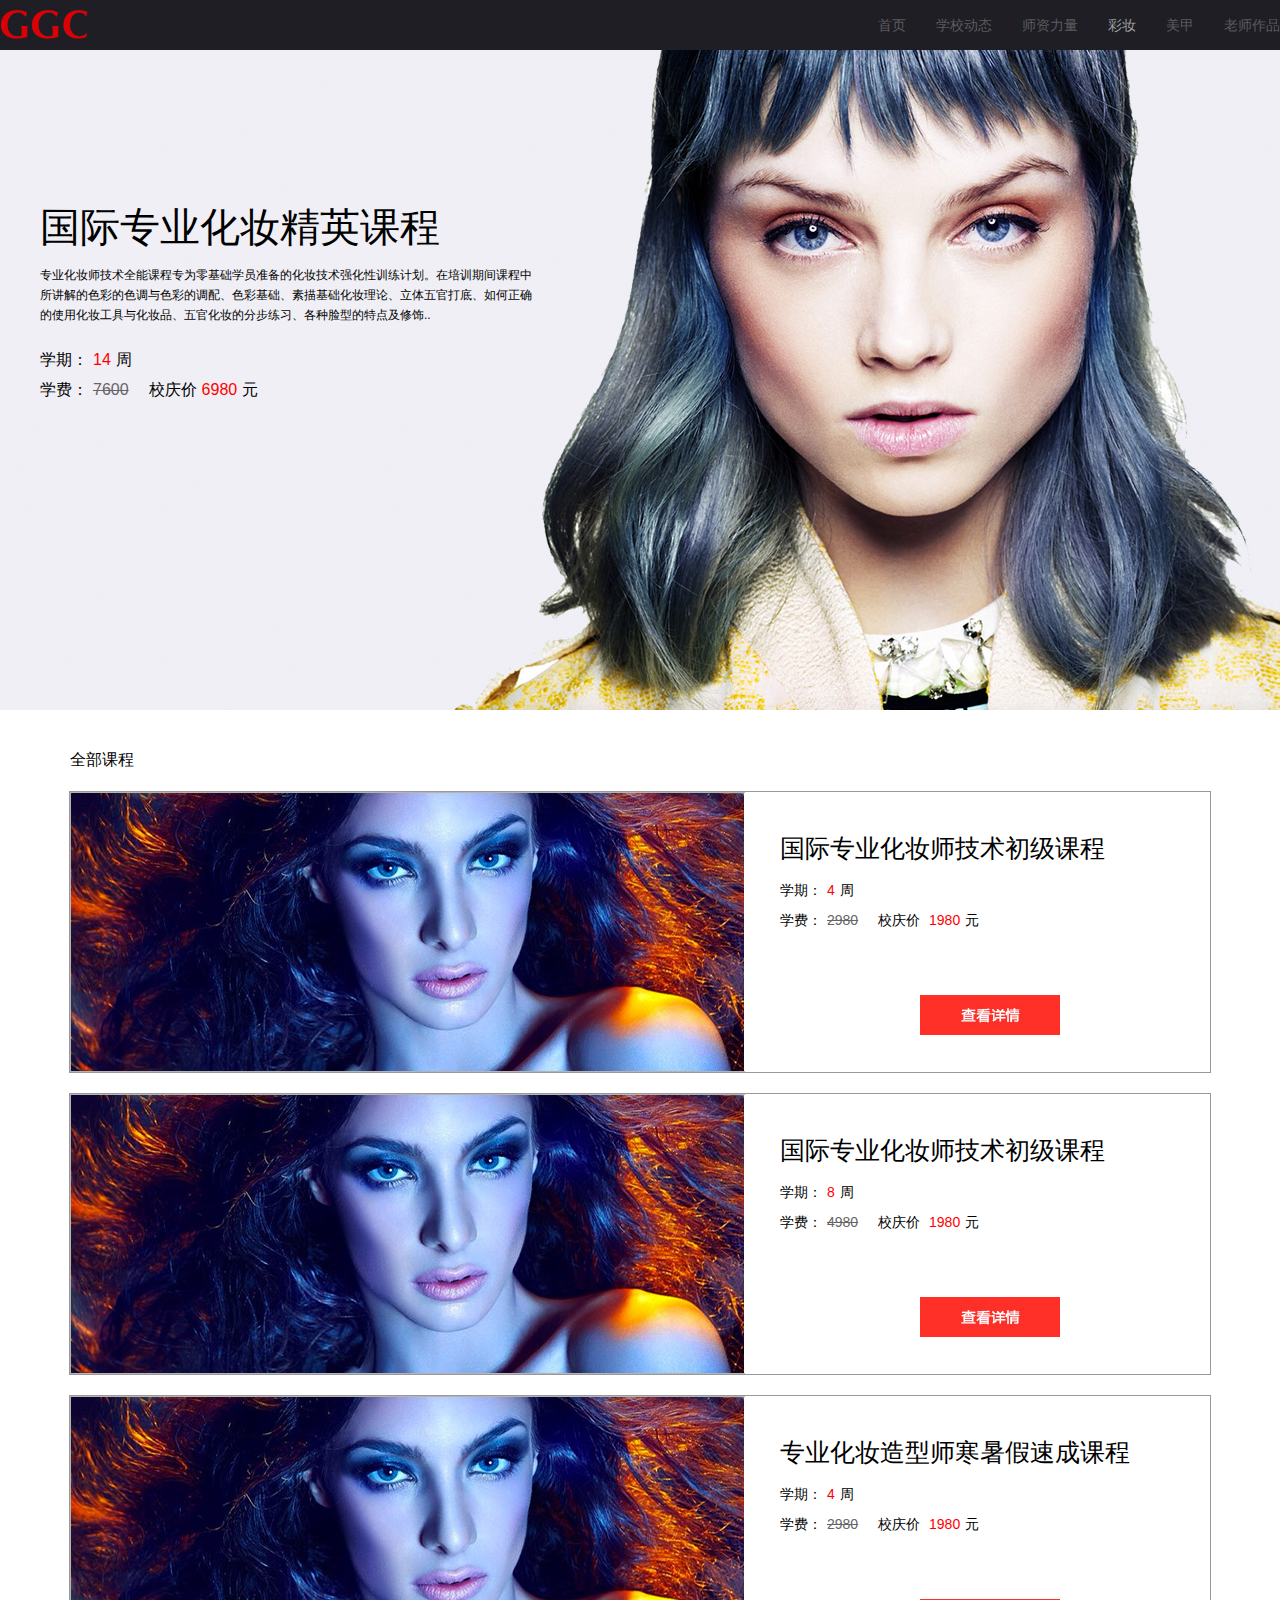
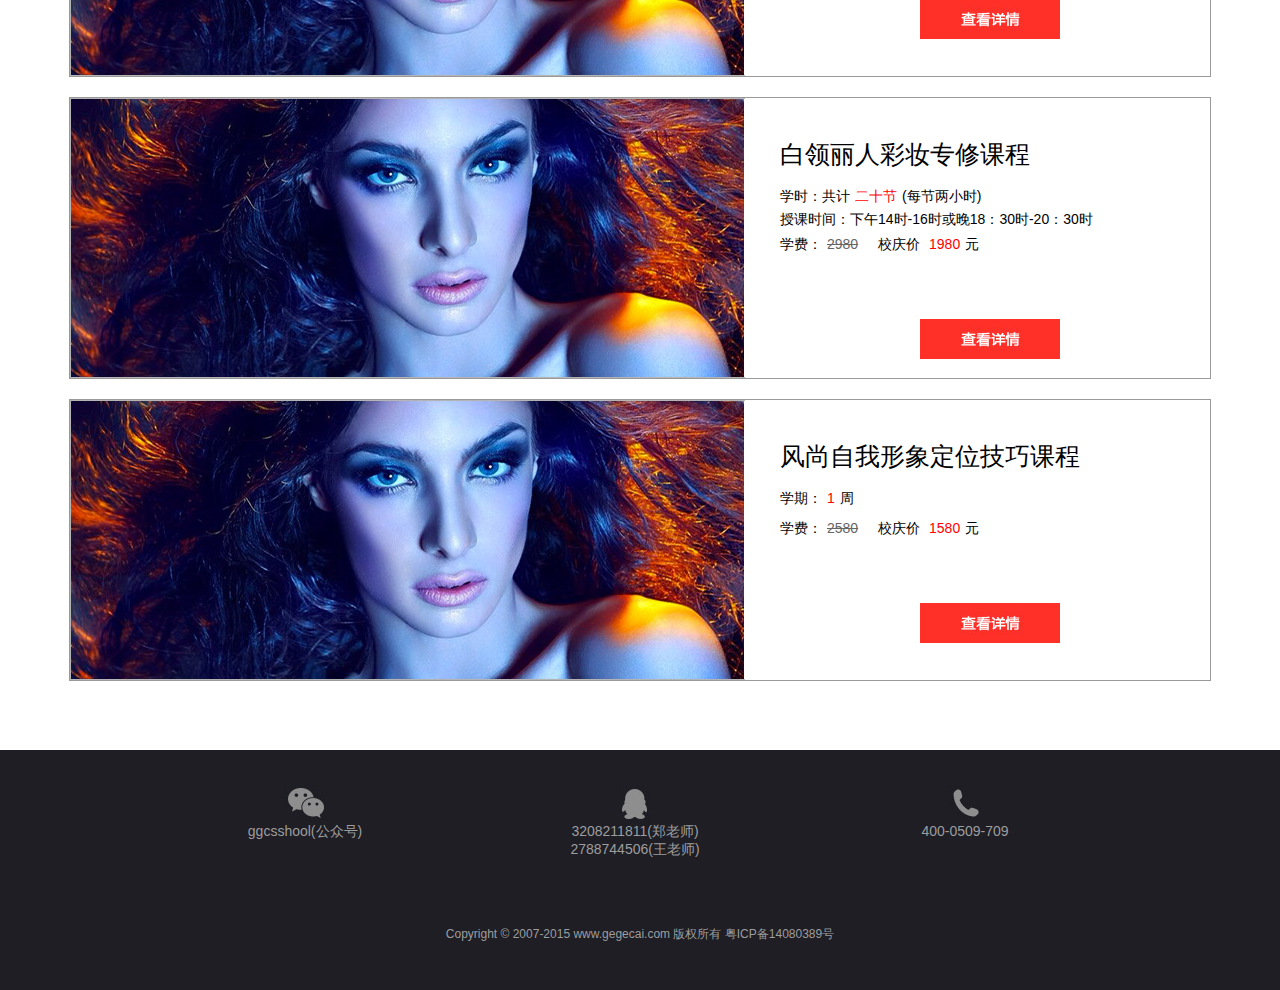
==== cosmetics.html @ c26131b4 "11" ====
<!DOCTYPE html PUBLIC "-//W3C//DTD XHTML 1.0 Transitional//EN" "http://www.w3.org/TR/xhtml1/DTD/xhtml1-transitional.dtd">
<html xmlns="http://www.w3.org/1999/xhtml">
<head>
<meta charset="UTF-8">
	<title>彩妆</title>
	<meta name="description" content="描述" />
    <meta name="keywords" content="关键字" />
    <meta name="copyright" content="timer" />
    <link rel="stylesheet" href="css/base.css">
    <link rel="stylesheet" href="css/cosmetics.css">
    <script language="javascript" src="scripts/jquery-1.11.3.min.js"></script>
    <script language="javascript" src="scripts/teacherwork.js"></script>
</head>

<body>
    <!--导航-->
    <div class="header">
    	<div class="header_title">
            <div class="logo">
                <img src="images/logo.jpg" />
            </div>
            <div class="nav-bar">
                <ul>
                    <li>
                        <a href="#" target="_parent">首页</a>
                    </li>
                    <li>
                        <a href="#" target="_parent">学校动态</a>
                    </li>
                    <li>
                        <a href="#" target="_parent">师资力量</a>
                    </li>
                    <li>
                        <a href="cosmetics.html" target="_parent" style="color:#9D9D9F">彩妆</a>
                    </li>
                    <li>
                        <a href="#" target="_parent">美甲</a>
                    </li>
                    <li>
                        <a href="teacherwork.html" target="_parent" >老师作品</a>
                    </li>
              </ul>
            </div> 
        </div>
    </div>
    <!--导航图片-->
   	<div class="header_bg">
    	<div class="header_text">
            <div class="text">
                <p class="t_title">国际专业化妆精英课程</p>
                <p class="t_content">专业化妆师技术全能课程专为零基础学员准备的化妆技术强化性训练计划。在培训期间课程中所讲解的色彩的色调与色彩的调配、色彩基础、素描基础化妆理论、立体五官打底、如何正确的使用化妆工具与化妆品、五官化妆的分步练习、各种脸型的特点及修饰..
    </p>
                <p>学期：<span class="redcolor">14</span>周</p>
                <p>学费：<span class="blackcolor">7600</span>校庆价<span class="redcolor">6980</span>元</p>
            </div>
        </div>
    </div>
    <!--课程 -->
    <div class="content">
    	<div class="con_title">全部课程</div>
        <div class="con_kc">
        	<div class="con_kc_bg"><img src="images/course_1.jpg" /></div>
            <div class="con_kc_con">
            	<p class="title">国际专业化妆师技术初级课程</p>
                <p>学期：<span class="redcolor">4</span>周</p>
                <p>学费：<span class="blackcolor">2980</span>校庆价
                		<span class="redcolor">1980</span>元
                </p>
                <span class="btn"><a href="#" ><img src="images/btn_ok.jpg"  /></a></span>
            </div>
        </div>
         <div class="con_kc">
        	<div class="con_kc_bg"><img src="images/course_1.jpg" /></div>
            <div class="con_kc_con">
            	<p class="title">国际专业化妆师技术初级课程</p>
                <p>学期：<span class="redcolor">8</span>周</p>
                <p>学费：<span class="blackcolor">4980</span>校庆价
                		<span class="redcolor">1980</span>元
                </p>
                <span class="btn"><a href="#" ><img src="images/btn_ok.jpg"  /></a></span>
            </div>
        </div>
         <div class="con_kc">
        	<div class="con_kc_bg"><img src="images/course_1.jpg" /></div>
            <div class="con_kc_con">
            	<p class="title">专业化妆造型师寒暑假速成课程</p>
                <p>学期：<span class="redcolor">4</span>周</p>
                <p>学费：<span class="blackcolor">2980</span>校庆价
                		<span class="redcolor">1980</span>元
                </p>
                <span class="btn"><a href="#" ><img src="images/btn_ok.jpg"  /></a></span>
            </div>
        </div>
         <div class="con_kc">
        	<div class="con_kc_bg"><img src="images/course_1.jpg" /></div>
            <div class="con_kc_con">
            	<p class="title">白领丽人彩妆专修课程</p>
                <p>学时：共计<span class="redcolor">二十节</span>(每节两小时)</p>
                <p>授课时间：下午14时-16时或晚18：30时-20：30时</p>
                <p>学费：<span class="blackcolor">2980</span>校庆价
                		<span class="redcolor">1980</span>元
                </p>
                <span class="btn"><a href="#" ><img src="images/btn_ok.jpg"  /></a></span>
            </div>
        </div>
        <div class="con_kc">
        	<div class="con_kc_bg"><img src="images/course_1.jpg" /></div>
            <div class="con_kc_con">
            	<p class="title">风尚自我形象定位技巧课程</p>
                <p>学期：<span class="redcolor">1</span>周</p>
                <p>学费：<span class="blackcolor">2580</span>校庆价
                		<span class="redcolor">1580</span>元
                </p>
                <span class="btn"><a href="#" ><img src="images/btn_ok.jpg"  /></a></span>
            </div>
        </div>
   
        
    </div>
    <!--分享-->
	<div class="don">	        
        <div class="d-navigation">
            <ul>
                <li>
                	<img src="images/ggcsshool.jpg"  />
                    <p>ggcsshool(公众号)</p>
                </li>
                <li>
                	<img src="images/qq.jpg"  />
                    <p>3208211811(郑老师)</p>
                    <p>2788744506(王老师)</p>
                </li>
                <li>
                	<img src="images/call.jpg"  />
                    <p>400-0509-709</p>
                </li>
          </ul>
          <div class="clear"></div>
        </div>
        <div class="d-text">
            <p>Copyright © 2007-2015 www.gegecai.com 版权所有 粤ICP备14080389号</p>
        </div>
    </div>
</body>
</html>
---- css/base.css ----
article, aside, details, figcaption, figure, footer, header, hgroup,main, nav, section, summary {
	display: block
}
body, dl, dt, dd, ul, ol, li, h1, h2, h3, h4, h5, h6, pre, code, form, fieldset, legend, input, button, textarea, p, blockquote, th, td, figure, div {
	margin: 0;
	padding: 0;
	font-family: "PingHei","Microsoft YaHei","微软雅黑","Lucida Grande", "Lucida Sans Unicode", "Helvetica","Arial","Verdana","sans-serif";
	-webkit-font-smoothing:antialiased;
}
fieldset, img {
	border: 0 none
}
a, img {
	vertical-align: top
}
a {
	color:#4e4d4d;
	background: transparent;
	-webkit-tap-highlight-color: rgba(255, 255, 255, 0)
}
a:active, a:hover {
	outline: 0 none
}
a, a:hover {
	text-decoration: none
}
:focus {
	outline: 0 none
}
address, caption, cite, code, dfn, em, th, var, optgroup {
	font-style: normal;
	font-weight: 400
}
h1, h2, h3, h4, h5, h6 {
	font-size: 100%
}
abbr, acronym {
	border: 0 none;
	font-variant: normal
}
input, button, textarea, select, optgroup, option {
	font-family: inherit;
	font-size: 100%;
	font-style: inherit;
	font-weight: inherit
}
code, kbd, samp, tt, input, button, textarea, select {
	font-size: 100%
}
ol, ul, li {
	list-style: none
}
table {
	border-collapse: collapse;
	border-spacing: 0
}
sup, sub {
	font-size: 100%;
	vertical-align: baseline
}
blockquote, q {
	quotes: none
}
blockquote:before, blockquote:after, q:before, q:after {
	content: ''
}
button, html input[type=button], input[type=reset], input[type=submit] {
	-webkit-appearance: button;
	cursor: pointer
}
button[disabled], html input[disabled] {
	cursor: not-allowed
}
button {
	overflow: visible
}
em, i {
	font-style: normal
}

}
body {
	font: 12px/1.5 PingHei, tahoma, arial, Hiragino Sans GB, \5FAE\8F6F\96C5\9ED1, \5B8B\4F53, sans-serif;
	color: #fff;
}

/*title*/
.header {
	min-width:1280px;
	height: 50px;
	margin-left: auto;
	margin-right: auto;
	background-color:#1E1E24;
}


.header_title{ width:1280px; height:50px; margin-left:auto; margin-right:auto;}

.logo {
	float: left;
	margin-top: 8px;
}

.nav-bar {
	float: right;
}

.nav-bar li {
	margin-left: 30px;
	float: left;
	line-height: 50px;
}

.nav-bar li a {
	-webkit-transition:all .2s ease-in-out;
	transition:all .2s ease-in-out;
	color: #5B5B5E;
	font-family: "PingHei","Microsoft YaHei","微软雅黑","Lucida Grande", "Lucida Sans Unicode", "Helvetica","Arial","Verdana","sans-serif";
	font-size: 14px;
}

.nav-bar li a:hover {
	color: #9D9D9F;
}
.nav-bar li a:active {
	color: #9D9D9F;
}


/*don*/
.don{
	min-width:1280px;
	height: 240px;
	margin-left:auto;
	margin-right:auto;
	background-color: #1E1E24;
}
.d-navigation{
	width: 1000px;
	margin-left:auto;
	margin-right:auto;
	padding-top: 30px;
	color: #1E1E24;
	text-align:center;
}

.d-navigation ul{
	text-align: center;
}

.d-navigation li{
	margin-top:5px;
	width:33%;
	color: #9D9D9F;
	font-family: "PingHei","Microsoft YaHei","微软雅黑","Lucida Grande", "Lucida Sans Unicode", "Helvetica","Arial","Verdana","sans-serif";
	font-size:14px;
	float:left;

}

.d-text{
	margin-top:60px;
	margin-bottom: 30px;
	width:1000px;
	color: #9D9D9F;
	font-size:12px;
	line-height:20px;
	margin-left:auto;
	margin-right:auto;
	text-align:center;
}
.d-text p{
	line-height:30px;
}

.clear{ clear:both}
---- css/cosmetics.css ----
/*Header图片*/

.header_bg{ background:url(../images/cz-banner-bg.jpg) no-repeat center; -webkit-background-size: cover; min-width:1280px; height:660px; margin-left:auto; margin-right:auto;}

.header_text { width:1280px; height:660px; margin-left:auto; margin-right:auto;}
.header_text .text{ width:500px; height:300px; padding-top:150px; padding-left:40px;}
.header_text .text .t_title { font-size:40px; font-size-adjust:30px; margin-bottom:10px;}
.header_text .text .t_content { font-size:12px; margin-bottom:20px; line-height:20px;}

.redcolor { color: red; margin-left:5px; margin-right:5px; line-height:30px;}
.blackcolor { color: #666; text-decoration:line-through; margin-right:20px; margin-left:5px;}

.content { min-width:1280px;; height:1600px; margin-left: auto; margin-right: auto; padding-top:40px;}
.con_title { width:1140px; margin-left:auto; margin-right:auto;}

.con_kc { width:1140px; height: 280px; margin-left:auto; margin-right:auto; position:relative; border:1px solid #999; margin-top:20px; }
.con_kc_bg { float: left; width:675px; height:280px;}
.con_kc_con { float:left; margin-left:35px; height: 280px;}
.con_kc_con .title{ font-size:25px; margin-top:40px; margin-bottom:10px;}
.con_kc_con p{ font-size:14px;}
.con_kc_con .btn{ margin-top:60px; margin-left:140px; width:140px; height:40px; float:left; position:absolute;}
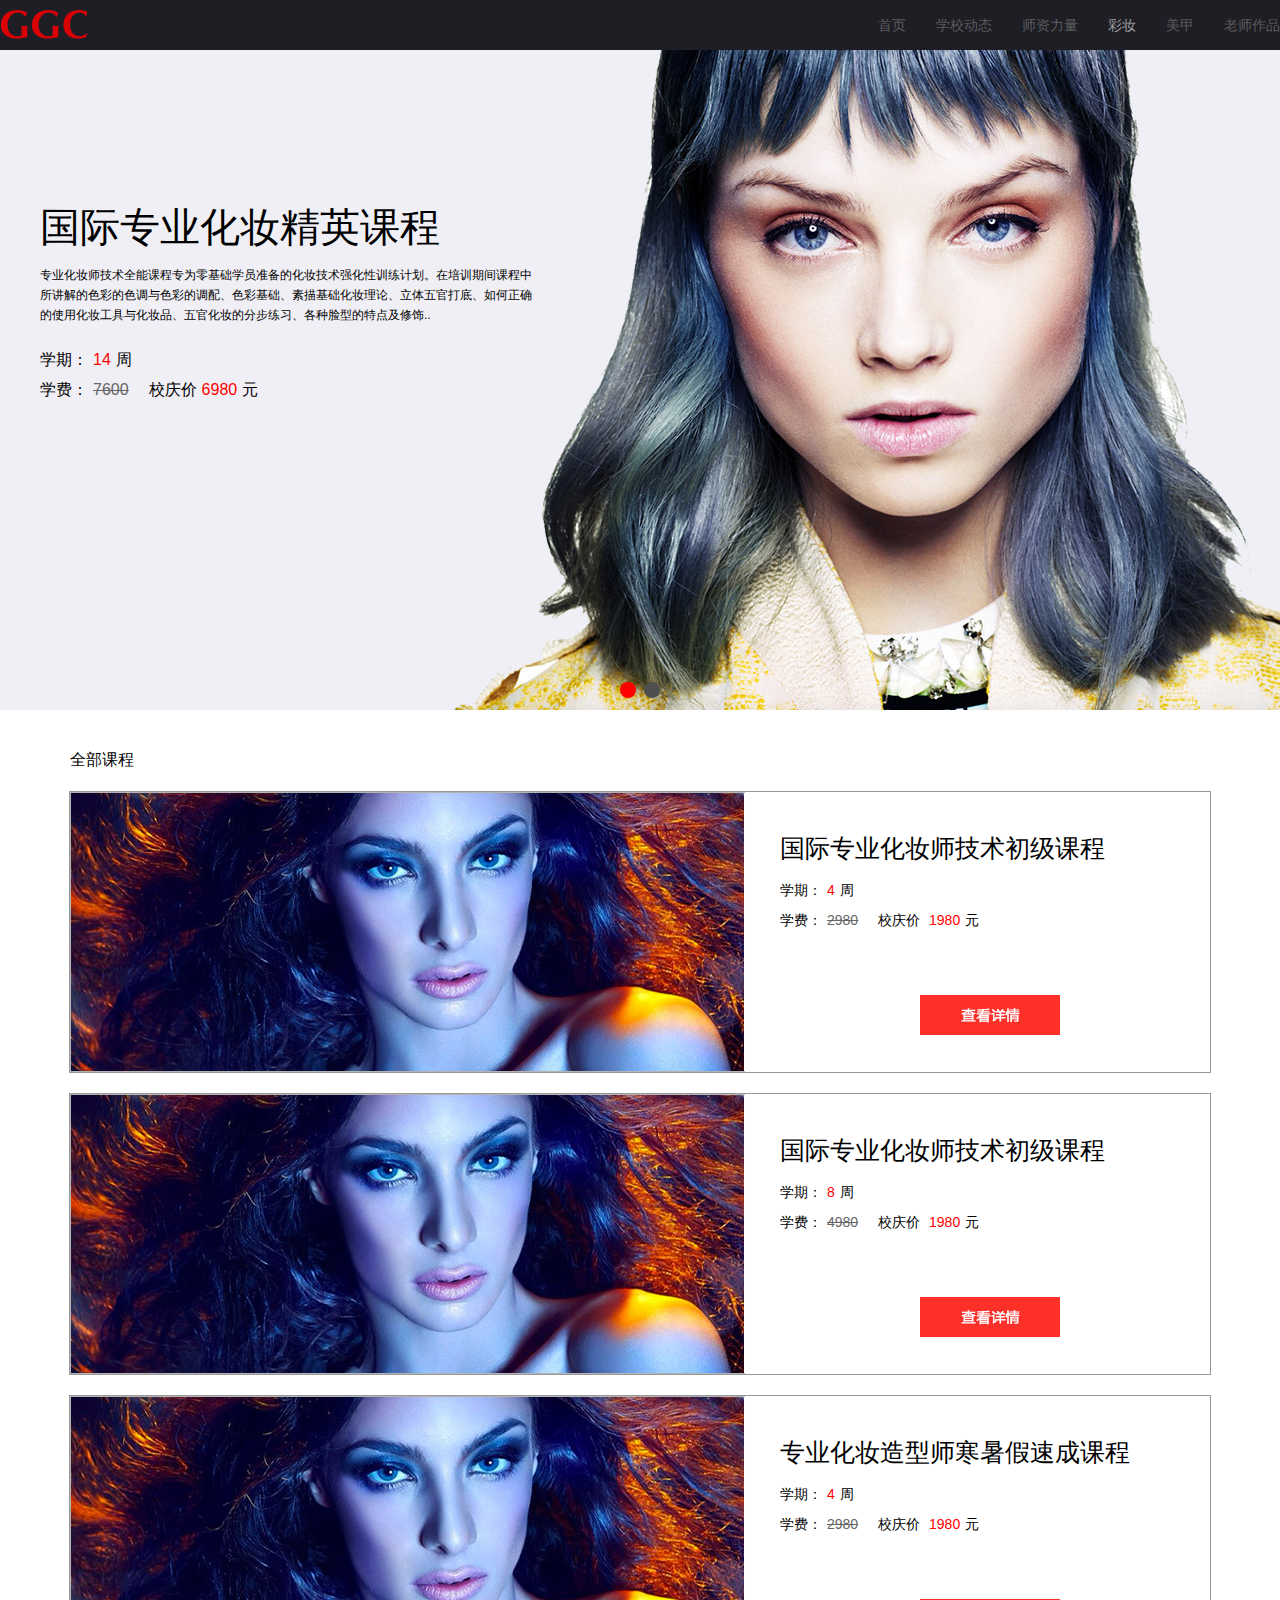
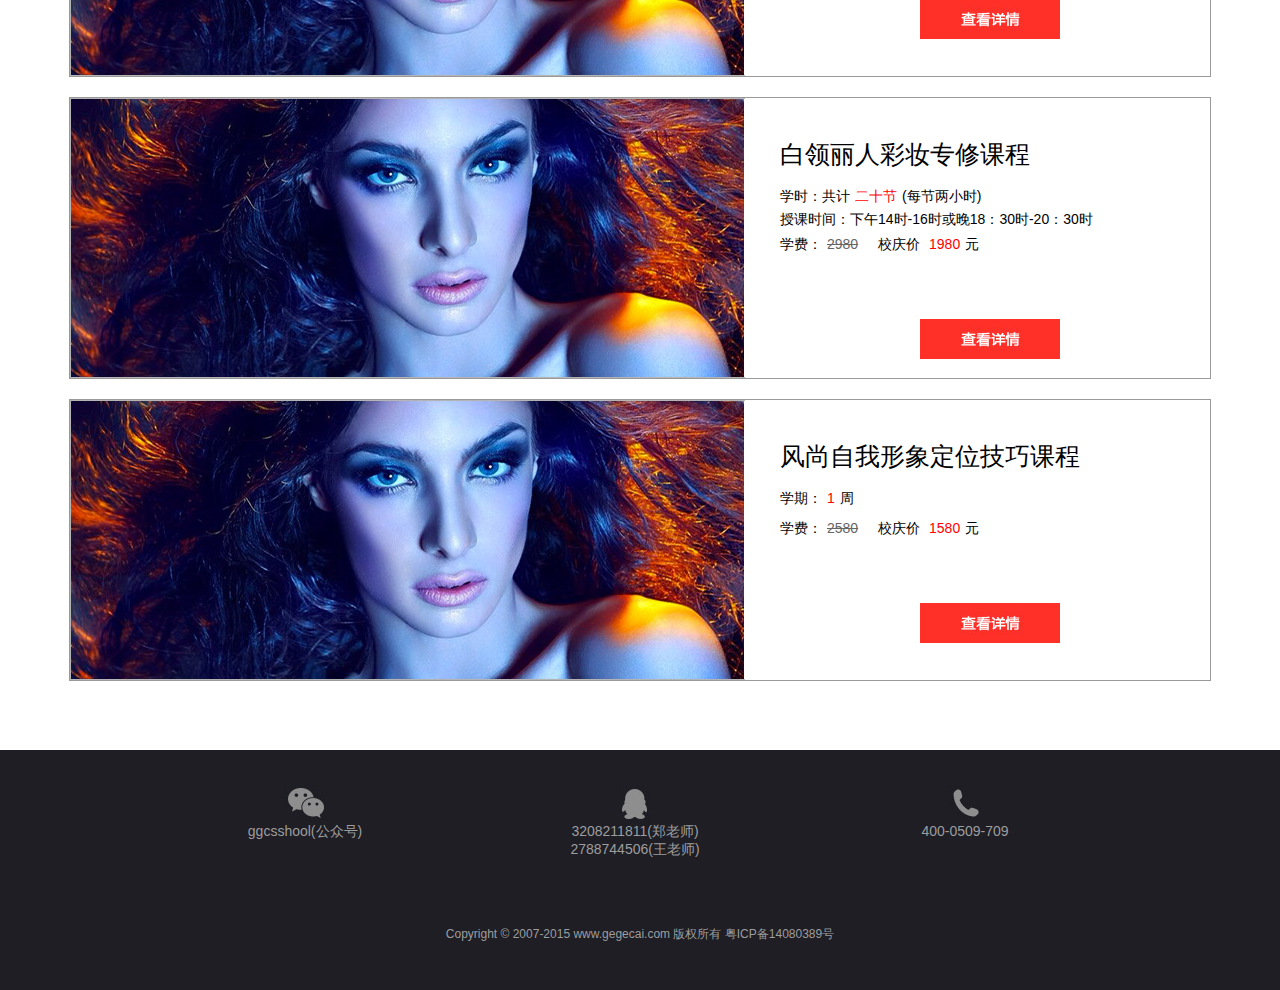
==== commit 23117e0c: "11" ====
--- a/cosmetics.html
+++ b/cosmetics.html
@@ -9,7 +9,7 @@
     <link rel="stylesheet" href="css/base.css">
     <link rel="stylesheet" href="css/cosmetics.css">
     <script language="javascript" src="scripts/jquery-1.11.3.min.js"></script>
-    <script language="javascript" src="scripts/teacherwork.js"></script>
+    <script language="javascript" src="scripts/cosmetics.js"></script>
 </head>
 
 <body>
@@ -44,17 +44,42 @@
         </div>
     </div>
     <!--导航图片-->
-   	<div class="header_bg">
-    	<div class="header_text">
-            <div class="text">
-                <p class="t_title">国际专业化妆精英课程</p>
-                <p class="t_content">专业化妆师技术全能课程专为零基础学员准备的化妆技术强化性训练计划。在培训期间课程中所讲解的色彩的色调与色彩的调配、色彩基础、素描基础化妆理论、立体五官打底、如何正确的使用化妆工具与化妆品、五官化妆的分步练习、各种脸型的特点及修饰..
-    </p>
-                <p>学期：<span class="redcolor">14</span>周</p>
-                <p>学费：<span class="blackcolor">7600</span>校庆价<span class="redcolor">6980</span>元</p>
-            </div>
+    <div id="imageShow">
+        <ul class="imagebg">
+            <li class="bannerbg">
+      			<div class="header_bg">
+                    <div class="header_text" >
+                        <div class="text">
+                            <p class="t_title">国际专业化妆精英课程</p>
+                            <p class="t_content">专业化妆师技术全能课程专为零基础学员准备的化妆技术强化性训练计划。在培训期间课程中所讲解的色彩的色调与色彩的调配、色彩基础、素描基础化妆理论、立体五官打底、如何正确的使用化妆工具与化妆品、五官化妆的分步练习、各种脸型的特点及修饰..
+                </p>
+                            <p>学期：<span class="redcolor">14</span>周</p>
+                            <p>学费：<span class="blackcolor">7600</span>校庆价<span class="redcolor">6980</span>元</p>
+                        </div>
+                    </div>
+                </div>
+            </li>
+    
+            <li class="bannerbg" >
+				<div class="header_bg">
+                    <div class="header_text" >
+                        <div class="text">
+                            <p class="t_title">国际专业化妆精英课程</p>
+                            <p class="t_content">专业化妆师技术全能课程专为零基础学员准备的化妆技术强化性训练计划。在培训期间课程中所讲解的色彩的色调与色彩的调配、色彩基础、素描基础化妆理论、立体五官打底、如何正确的使用化妆工具与化妆品、五官化妆的分步练习、各种脸型的特点及修饰..
+                </p>
+                            <p>学期：<span class="redcolor">14</span>周</p>
+                            <p>学费：<span class="blackcolor">7600</span>校庆价<span class="redcolor">6980</span>元</p>
+                        </div>
+                    </div>
+                </div>
+            </li>
+        </ul>
+        <div id="scroll_dot">
+            <span class="sel"></span>
+            <span></span>
         </div>
-    </div>
+	</div>
+   
     <!--课程 -->
     <div class="content">
     	<div class="con_title">全部课程</div>
@@ -114,8 +139,6 @@
                 <span class="btn"><a href="#" ><img src="images/btn_ok.jpg"  /></a></span>
             </div>
         </div>
-   
-        
     </div>
     <!--分享-->
 	<div class="don">	        
--- a/css/cosmetics.css
+++ b/css/cosmetics.css
@@ -1,6 +1,10 @@
 
 
-/*Header图片*/
+/*图片轮播*/
+
+#imageShow {clear:both;position:relative;z-index:1; height:660px;}
+#imageShow .imagebg {overflow:hidden;position:relative;z-index:1; height:660px;}
+#imageShow .imagebg li {width:100%;height:660px;overflow:hidden;position:absolute;top:0;left:0;z-index:2;}
 
 .header_bg{ background:url(../images/cz-banner-bg.jpg) no-repeat center; -webkit-background-size: cover; min-width:1280px; height:660px; margin-left:auto; margin-right:auto;}
 
@@ -9,8 +13,17 @@
 .header_text .text .t_title { font-size:40px; font-size-adjust:30px; margin-bottom:10px;}
 .header_text .text .t_content { font-size:12px; margin-bottom:20px; line-height:20px;}
 
+/*红字体*/
 .redcolor { color: red; margin-left:5px; margin-right:5px; line-height:30px;}
 .blackcolor { color: #666; text-decoration:line-through; margin-right:20px; margin-left:5px;}
+
+/*课程*/
+#scroll_dot{ width: 100%; height: 18px; text-align: center; position: absolute; bottom: 10px; z-index: 101;}
+#scroll_dot span{ display: inline-block; margin: 0 2px; width: 16px; height: 16px; background: #4E4F51; border-radius:100px; overflow: hidden;cursor: pointer;}
+
+#scroll_dot .sel{ background: red;}
+
+
 
 .content { min-width:1280px;; height:1600px; margin-left: auto; margin-right: auto; padding-top:40px;}
 .con_title { width:1140px; margin-left:auto; margin-right:auto;}
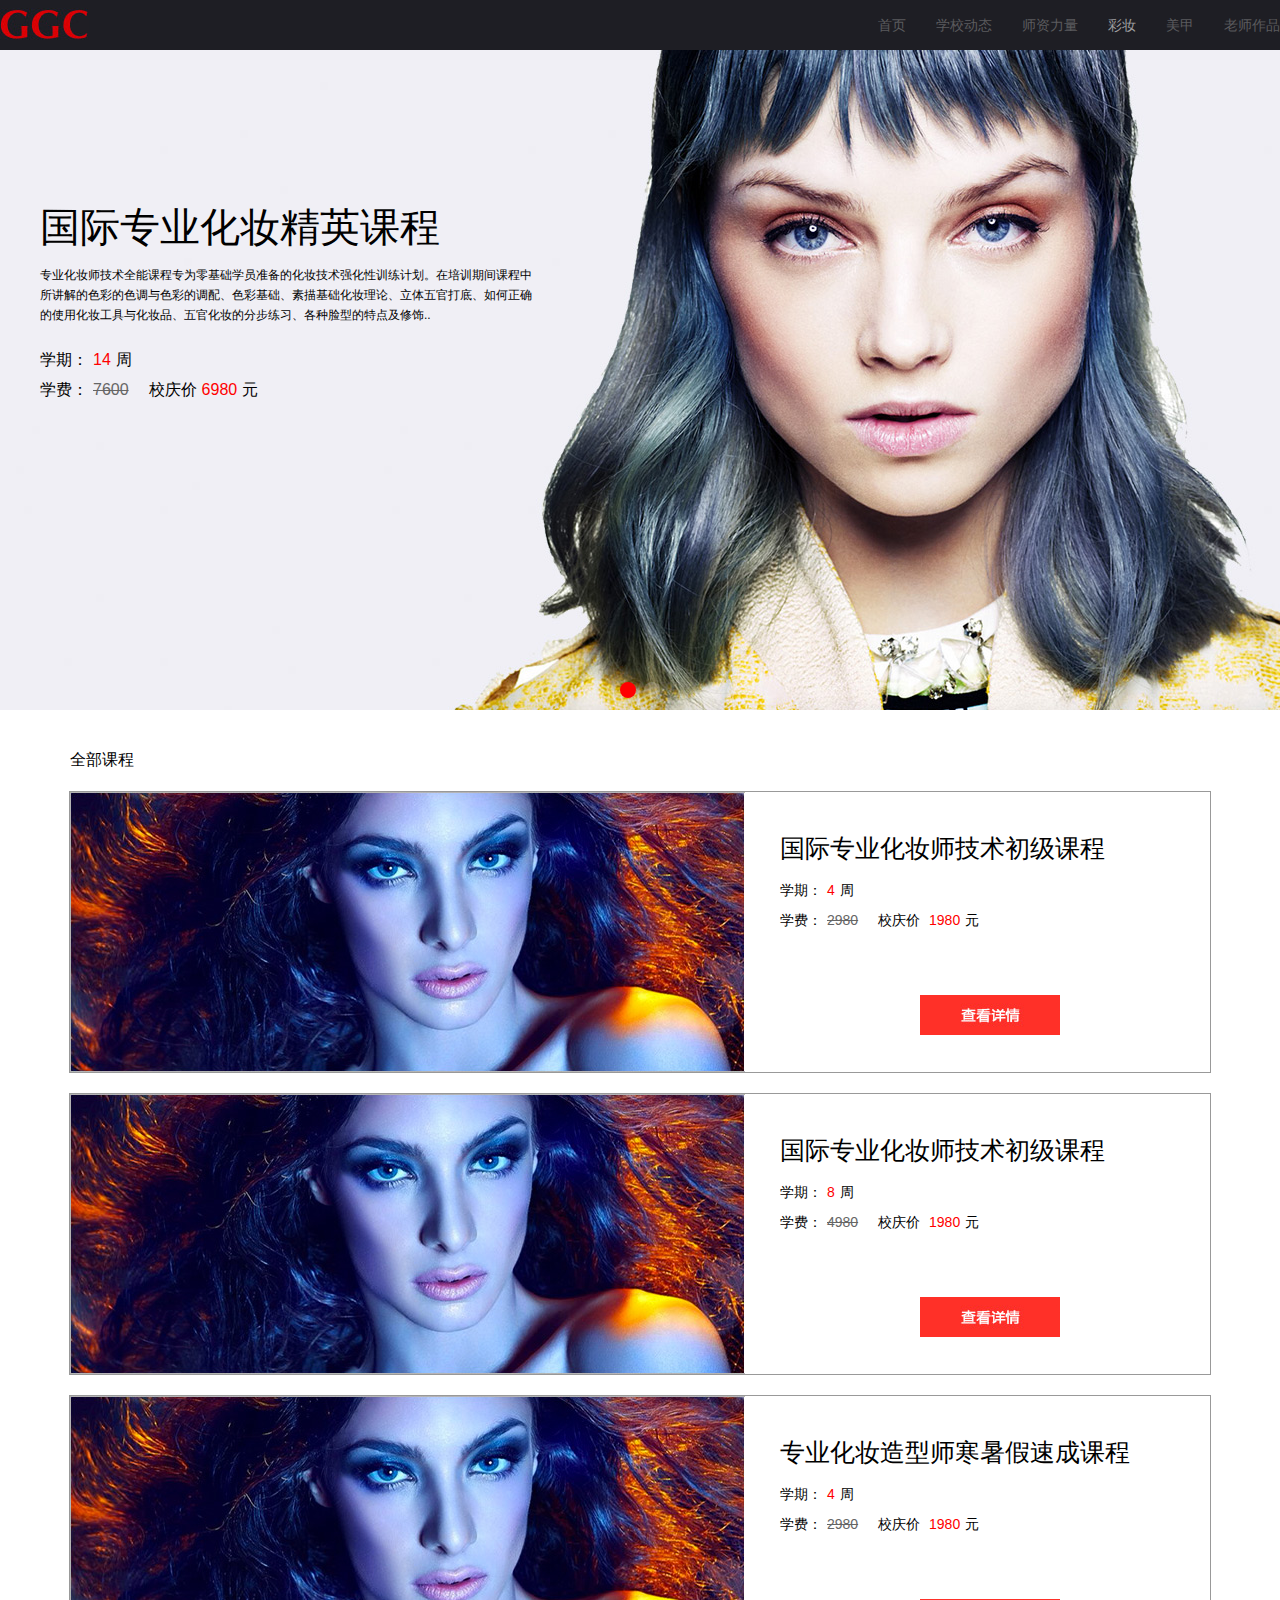
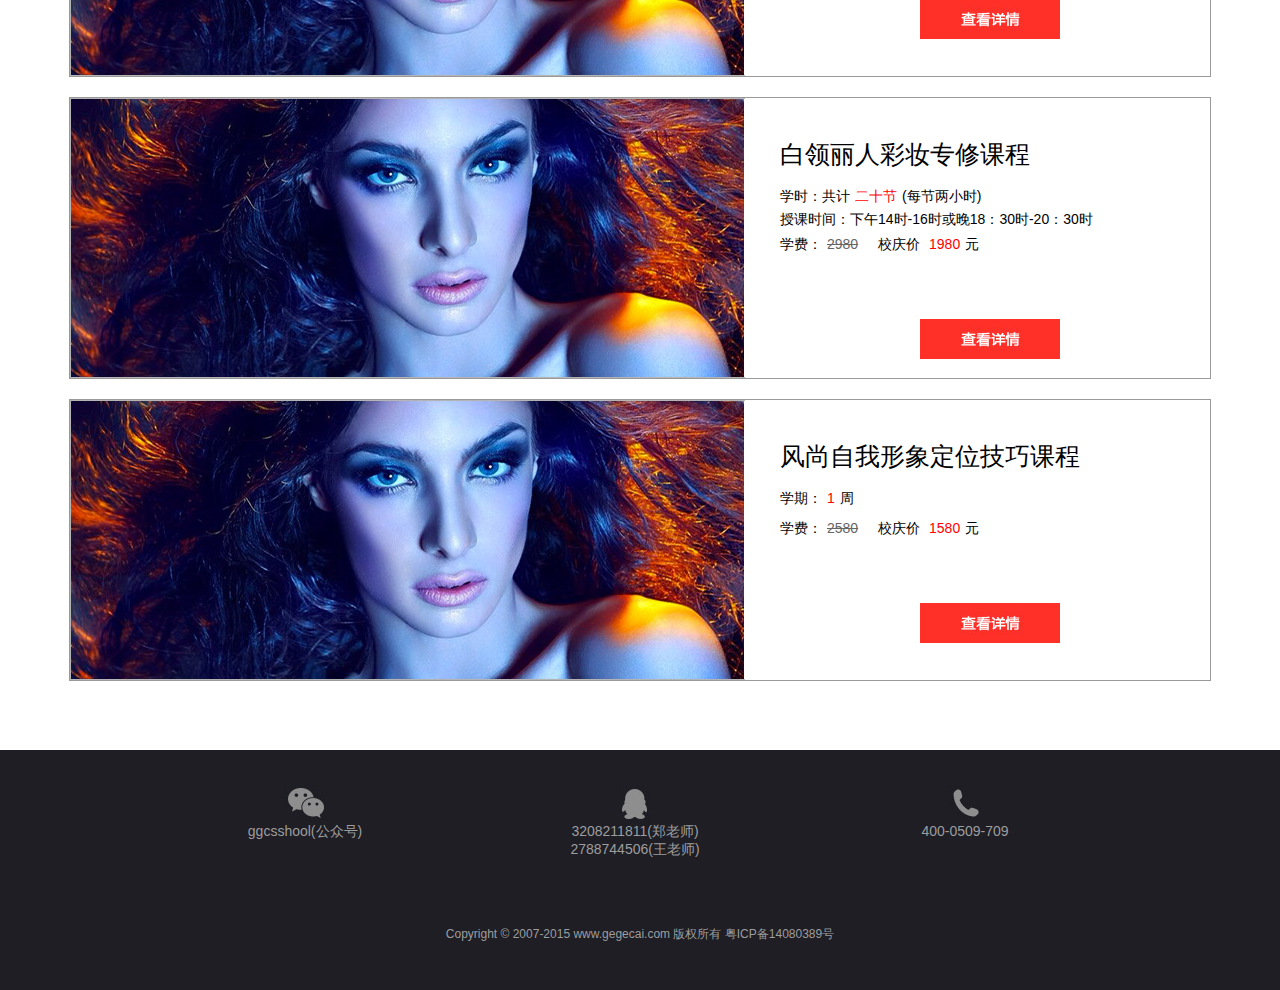
==== commit aa0eab48: "11" ====
--- a/cosmetics.html
+++ b/cosmetics.html
@@ -28,7 +28,7 @@
                         <a href="#" target="_parent">学校动态</a>
                     </li>
                     <li>
-                        <a href="#" target="_parent">师资力量</a>
+                        <a href="faculty.html" target="_parent">师资力量</a>
                     </li>
                     <li>
                         <a href="cosmetics.html" target="_parent" style="color:#9D9D9F">彩妆</a>
--- a/css/cosmetics.css
+++ b/css/cosmetics.css
@@ -19,9 +19,9 @@
 
 /*课程*/
 #scroll_dot{ width: 100%; height: 18px; text-align: center; position: absolute; bottom: 10px; z-index: 101;}
-#scroll_dot span{ display: inline-block; margin: 0 2px; width: 16px; height: 16px; background: #4E4F51; border-radius:100px; overflow: hidden;cursor: pointer;}
+#scroll_dot span{ display: inline-block; margin: 0 2px; width: 16px; height: 16px; background: #FFF; border-radius:100px; overflow: hidden;cursor: pointer; opacity:0.2;}
 
-#scroll_dot .sel{ background: red;}
+#scroll_dot .sel{ background: red;opacity:1;}
 
 
 
